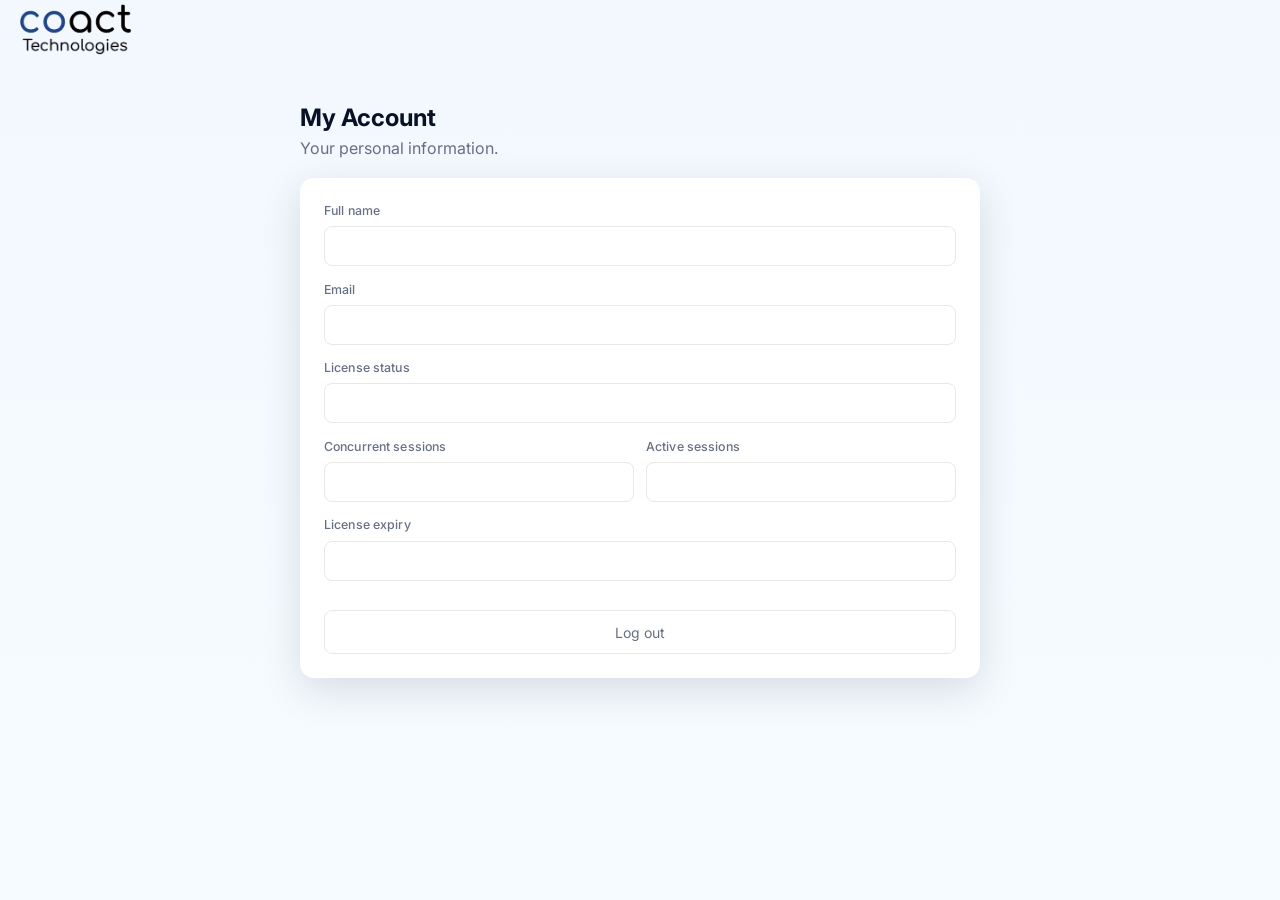
==== account.html @ b87b1633 "Update account.html" ====
<!doctype html>
<html lang="en">
<head>
  <meta charset="utf-8" />
  <meta name="viewport" content="width=device-width,initial-scale=1" />
  <title>My Account – Coact</title>
  <meta name="description" content="Your Coact account" />
  <link rel="stylesheet" href="coact.css" />

  <script defer src="https://cdn.auth0.com/js/auth0-spa-js/2.0/auth0-spa-js.production.js"></script>
</head>
<body>

<header class="container">
  <a class="brand" href="/">
    <div class="logo">
      <img src="./images/logoText.png" alt="Coact Technologies logo" />
    </div>
  </a>
</header>

<main class="container" style="max-width:720px">
  <h2>My Account</h2>
  <p class="muted">Your personal information.</p>

  <div class="panel" style="padding:24px;margin-top:18px">
    <form id="account-form">
      <div class="field">
        <label>Full name</label>
        <input id="full_name" disabled />
      </div>
      <div class="field">
        <label>Email</label>
        <input id="email" disabled />
      </div>
      <div class="field">
        <label>License status</label>
        <input id="license_status" disabled />
      </div>
      <div class="field-row">
        <div class="field">
          <label>Concurrent sessions</label>
          <input id="license_num_sessions" disabled />
        </div>
        <div class="field">
          <label>Active sessions</label>
          <input id="num_current" disabled />
        </div>
      </div>
      <div class="field">
        <label>License expiry</label>
        <input id="license_expires" disabled />
      </div>
      <div id="status" class="alert"></div>
    </form>

    <div style="margin-top:20px;text-align:right">
      <button id="logout-btn" class="btn-secondary">Log out</button>
    </div>
  </div>
</main>

<script>
/*****************************************************************
 * AUTH0 CONFIG (REFRESH TOKEN ENABLED)
 *****************************************************************/
const auth0Config = {
  domain: 'auth.coact.ca',
  clientId: 'PnUGLA2LRadsgi0rwSdWQUEoTM6xAhxT',

  // Enables rotating refresh tokens
  cacheLocation: 'localstorage',
  useRefreshTokens: true,

  authorizationParams: {
    redirect_uri: window.location.origin + '/account.html',
    audience: 'https://api.coact.ca',
    scope: 'openid profile email offline_access'
  }
};

let auth0Client;
let accessToken;

/*****************************************************************
 * AUTH FLOW
 *****************************************************************/
window.addEventListener("load", async () => {
  auth0Client = await window.auth0.createAuth0Client(auth0Config);

  // Handle redirect callback
  if (window.location.search.includes('code=') && window.location.search.includes('state=')) {
    await auth0Client.handleRedirectCallback();
    window.history.replaceState({}, document.title, window.location.pathname);
  }

  // Force login
  if (!await auth0Client.isAuthenticated()) {
    return auth0Client.loginWithRedirect();
  }

  // Silently refresh access token when expired
  accessToken = await auth0Client.getTokenSilently({
    authorizationParams: {
      audience: 'https://api.coact.ca'
    }
  });

  const user = await auth0Client.getUser();

  document.getElementById('full_name').value = user.name || '';
  document.getElementById('email').value = user.email || '';

  loadUserFromAPI();
});

/*****************************************************************
 * BACKEND API
 *****************************************************************/
async function apiFetch(path, options = {}) {
  return fetch(`https://api.coact.ca${path}`, {
    ...options,
    headers: {
      'Content-Type': 'application/json',
      'Authorization': `Bearer ${accessToken}`
    }
  });
}

async function loadUserFromAPI() {
  const res = await apiFetch('/me');

  if (res.status === 404) {
    showStatus('Welcome! Please confirm your details.', 'success');
    enableFields();
    return;
  }

  if (!res.ok) {
    showStatus('Failed to load account', 'error');
    return;
  }

  const user = await res.json();

  license_status.value = user.license_status || 'none';
  license_num_sessions.value = user.license_num_sessions ?? 0;
  num_current.value = user.num_current ?? 0;
  license_expires.value = user.license_expires
    ? new Date(user.license_expires).toLocaleDateString()
    : '—';

  enableFields();
}

function enableFields() {
  document.querySelectorAll('input').forEach(i => i.disabled = false);
}

function showStatus(msg, type) {
  const el = document.getElementById('status');
  el.textContent = msg;
  el.className = `alert visible ${type}`;
}

/*****************************************************************
 * LOGOUT (CLEARS REFRESH TOKENS)
 *****************************************************************/
document.getElementById('logout-btn').onclick = () => {
  auth0Client.logout({
    logoutParams: {
      returnTo: window.location.origin
    }
  });
};
</script>
</body>
</html>
---- coact.css ----
/* ============================================================
   coact.css — Shared stylesheet for Coact Technologies
   Used by: index.html, register.html
   ============================================================ */

/* ── Google Fonts ──────────────────────────────────────────── */
@import url('https://fonts.googleapis.com/css2?family=Inter:wght@300;400;500;600;700&family=Instrument+Serif:ital@0;1&family=DM+Sans:ital,opsz,wght@0,9..40,300;0,9..40,400;0,9..40,500;1,9..40,300&display=swap');

/* ── Design tokens ─────────────────────────────────────────── */
:root {
  /* Brand colours — sourced from index.html */
  --accent:        #00245c;
  --accent-2:      #0f4ea8;
  --accent-tint:   #eef2ff;
  --accent-mid:    #1a5cff;   /* brighter blue for register page CTAs */

  /* Neutrals */
  --text:          #071227;
  --muted:         #667085;
  --text-light:    #999992;
  --rule:          #e8e8e4;

  /* Surfaces */
  --bg:            #f6fbff;
  --bg-gradient:   linear-gradient(180deg, #f3f8ff 0%, var(--bg) 100%);
  --card:          #ffffff;
  --off-white:     #f7f7f5;
  --glass:         rgba(255, 255, 255, 0.55);

  /* States */
  --success:       #1a7a4a;
  --success-tint:  #edf7f2;
  --error:         #c0392b;
  --error-tint:    #fdf2f1;

  /* Geometry */
  --radius:        14px;        /* cards, panels — matches index.html */
  --radius-sm:     8px;         /* inputs, small elements */
  --radius-lg:     18px;        /* large cards — matches index.html --radius */
  --radius-pill:   999px;

  /* Elevation */
  --shadow:        0 12px 40px rgba(2, 10, 23, 0.12);
  --shadow-sm:     0 1px 3px rgba(0,0,0,.06), 0 4px 16px rgba(0,0,0,.05);
  --shadow-lg:     0 2px 8px rgba(0,0,0,.06), 0 12px 40px rgba(0,0,0,.09);

  /* Layout */
  --max-width:     1300px;
  --nav-height:    72px;

  /* Typography */
  --font-sans:     Inter, ui-sans-serif, system-ui, -apple-system, "Segoe UI", Roboto, "Helvetica Neue", Arial;
  --font-serif:    'Instrument Serif', Georgia, serif;
  --font-mono:     'DM Mono', 'Courier New', monospace;
}

/* ── Reset ─────────────────────────────────────────────────── */
*, *::before, *::after { box-sizing: border-box; margin: 0; padding: 0; }
html { font-size: 16px; scroll-behavior: smooth; }
html, body { height: 100%; }

body {
  font-family:              var(--font-sans);
  color:                    var(--text);
  background:               var(--bg-gradient);
  -webkit-font-smoothing:   antialiased;
  -moz-osx-font-smoothing:  grayscale;
  line-height:              1.5;
  overflow-x:               hidden;
}

img { max-width: 100%; display: block; }
a { color: inherit; }

/* ── Layout utilities ──────────────────────────────────────── */
.container {
  width: 100%;
  max-width: var(--max-width);
  margin: 0 auto;
  padding: 28px 20px;
}

/* ── Reveal animation ──────────────────────────────────────── */
.reveal {
  opacity: 0;
  transform: translateY(18px);
  transition: opacity .7s ease, transform .7s cubic-bezier(.2,.9,.2,1);
}
.reveal.visible { opacity: 1; transform: none; }

/* ── Typography ────────────────────────────────────────────── */
.eyebrow {
  display: inline-block;
  font-size: 0.7rem;
  font-weight: 600;
  letter-spacing: 0.12em;
  text-transform: uppercase;
  color: var(--accent-mid);
}

/* Serif display headings (register page) */
.serif { font-family: var(--font-serif); }

.muted { color: var(--muted); }

/* ── Navigation ────────────────────────────────────────────── */
/* Shared top bar used by both pages */
.site-nav {
  height: var(--nav-height);
  display: flex;
  align-items: center;
  justify-content: space-between;
  gap: 16px;
  background: var(--card);
  border-bottom: 1px solid var(--rule);
  padding: 0 28px;
  position: sticky;
  top: 0;
  z-index: 100;
}

header.container {
  height: var(--nav-height);
  display: flex;
  align-items: center;
  justify-content: space-between;
  gap: 16px;
}

.brand {
  display: flex;
  align-items: center;
  gap: 14px;
  text-decoration: none;
  color: inherit;
}
.logo { width: 112px; height: 64px; border-radius: 12px; overflow: hidden; flex: 0 0 112px; }
.brand h1 { font-size: 18px; margin: 0; }
.brand p  { margin: 0; font-size: 12px; color: var(--muted); }

/* Logo mark (register page small square icon) */
.nav-logo {
  display: flex;
  align-items: center;
  gap: 10px;
  text-decoration: none;
  color: var(--text);
}
.nav-logo-mark {
  width: 28px;
  height: 28px;
  background: var(--accent-2);
  border-radius: 6px;
  display: flex;
  align-items: center;
  justify-content: center;
}
.nav-logo-mark svg { width: 16px; height: 16px; fill: white; }
.nav-logo-text { font-weight: 500; font-size: 0.95rem; letter-spacing: -0.01em; }

/* Nav links */
nav a, .nav-links a {
  font-size: 15px;
  color: var(--muted);
  text-decoration: none;
  padding: 10px;
  border-radius: 10px;
}
nav a:hover, .nav-links a:hover { color: var(--accent); }
nav.nav-links {
  margin-left: auto;
}

.nav-back {
  font-size: 0.825rem;
  color: var(--muted);
  text-decoration: none;
  display: flex;
  align-items: center;
  gap: 5px;
  transition: color 0.15s;
}
.nav-back:hover { color: var(--text); }
.nav-back svg { width: 14px; height: 14px; }

/* CTA nav link */
.cta {
  background: linear-gradient(90deg, var(--accent), var(--accent-2));
  color: white !important;
  padding: 10px 14px;
  border-radius: 12px;
}

/* Mobile hamburger */
.nav-toggle {
  display: none;
  background: none;
  border: none;
  font-size: 28px;
  cursor: pointer;
  margin-left: auto;
}

/* ── Buttons ────────────────────────────────────────────────── */
.btn {
  padding: 12px 18px;
  border-radius: 12px;
  border: 0;
  font-weight: 700;
  cursor: pointer;
  font-family: var(--font-sans);
  font-size: 0.9rem;
  display: inline-flex;
  align-items: center;
  justify-content: center;
  gap: 8px;
  transition: opacity 0.15s, transform 0.1s;
}
.btn:active { transform: scale(0.98); }

.btn--solid { background: white; color: var(--accent); }
.btn--ghost { background: transparent; border: 1px solid rgba(255,255,255,0.14); color: white; }

/* Primary filled button (register page) */
.btn-primary {
  width: 100%;
  height: 44px;
  background: var(--accent-2);
  color: white;
  border: none;
  border-radius: var(--radius-sm);
  font-family: var(--font-sans);
  font-size: 0.9rem;
  font-weight: 500;
  cursor: pointer;
  transition: background 0.15s, transform 0.1s;
  display: flex;
  align-items: center;
  justify-content: center;
  gap: 8px;
  letter-spacing: 0.01em;
}
.btn-primary:hover    { background: var(--accent); }
.btn-primary:active   { transform: scale(0.99); }
.btn-primary:disabled { opacity: 0.5; cursor: not-allowed; transform: none; }

/* Secondary outlined button */
.btn-secondary {
  width: 100%;
  height: 44px;
  background: transparent;
  color: var(--muted);
  border: 1.5px solid var(--rule);
  border-radius: var(--radius-sm);
  font-family: var(--font-sans);
  font-size: 0.875rem;
  font-weight: 400;
  cursor: pointer;
  transition: border-color 0.15s, color 0.15s;
  margin-top: 0.6rem;
}
.btn-secondary:hover { border-color: #bbb; color: var(--text); }

/* Loading spinner inside btn-primary */
.spinner {
  width: 16px;
  height: 16px;
  border: 2px solid rgba(255,255,255,0.4);
  border-top-color: white;
  border-radius: 50%;
  animation: spin 0.7s linear infinite;
  display: none;
}
.btn-primary.loading .spinner   { display: block; }
.btn-primary.loading .btn-label { display: none; }
@keyframes spin { to { transform: rotate(360deg); } }

/* ── Hero ───────────────────────────────────────────────────── */
.hero-wrap {
  position: relative;
  height: 50vh;
  min-height: 420px;
  display: block;
}
.hero {
  position: relative;
  height: 100%;
  display: flex;
  align-items: center;
}

/* Parallax layers */
.parallax-layer { position: absolute; left: 0; right: 0; top: 0; bottom: 0; will-change: transform, opacity; }
.layer.bg {
  background: linear-gradient(120deg, rgba(3,16,46,0.9) 0%, rgba(6,34,75,0.75) 60%);
}
.layer.gradient {
  background:
    radial-gradient(60% 40% at 20% 30%, rgba(10,78,190,0.18), transparent 20%),
    radial-gradient(40% 30% at 80% 70%, rgba(6,150,200,0.12), transparent 15%);
  filter: blur(40px);
  opacity: 0.95;
}
.layer.texture {
  background-image: url('https://images.unsplash.com/photo-1534751516642-a1af1ef0b5f9?auto=format&fit=crop&w=1600&q=60');
  background-size: cover;
  background-position: center;
  opacity: 0.06;
  filter: grayscale(40%) blur(2px);
}
.layer.svg { pointer-events: none; }
.svg-art { position: absolute; right: -4%; top: 8%; width: 94%; height: 100%; opacity: 0.9; }

.hero-inner {
  position: relative;
  z-index: 22;
  display: flex;
  align-items: center;
  gap: 40px;
  padding: 28px;
  max-width: 1200px;
  margin: 0 auto;
}
.hero-copy { flex: 1; color: white; max-width: 780px; }

.eyebrow-pill {
  display: inline-block;
  padding: 4px 10px;
  border-radius: var(--radius-pill);
  background: rgba(255,255,255,0.08);
  color: rgba(255,255,255,0.95);
  font-weight: 600;
  font-size: 13px;
}

.small-logo  { width: 100px; height: 56px; border-radius: 12px; overflow: hidden; flex: 0 0 100px; }
.logo-panel       { border-radius: 14px; overflow: hidden; }
.logo-panel-small { border-radius: 14px; overflow: hidden; display: none; }

h1.hero-title {
  font-size: 48px;
  line-height: 1.02;
  margin: 18px 0 12px;
  text-shadow: 0 6px 30px rgba(2,10,23,0.45);
}
p.hero-lead {
  font-size: 18px;
  color: rgba(255,255,255,0.86);
  margin: 0 0 18px;
}
.hero-cta { display: flex; gap: 12px; }

/* Glassmorphism info card inside hero */
.hero-card {
  flex: 0 0 360px;
  background: linear-gradient(180deg, rgba(255,255,255,0.08), rgba(255,255,255,0.04));
  backdrop-filter: blur(6px);
  border-radius: 16px;
  padding: 18px;
  box-shadow: 0 10px 30px rgba(2,10,23,0.3);
  border: 1px solid rgba(255,255,255,0.06);
  color: white;
}
.hero-card h3    { margin: 0 0 8px; }
.hero-card label { display: block; font-size: 13px; color: rgba(255,255,255,0.9); margin-bottom: 6px; }
.hero-card input {
  width: 100%;
  padding: 10px;
  border-radius: 10px;
  border: 1px solid rgba(255,255,255,0.1);
  background: transparent;
  color: white;
}

/* ── Content sections ──────────────────────────────────────── */
section {
  padding: 40px 20px;
  max-width: 1000px;
  margin: 0 auto;
}
section h2  { font-size: 32px; margin: 0 0 12px; }
h3 { margin-top: 32px; }
section p   { color: var(--muted); max-width: 1000px; }
section img { max-width: 100%; max-height: 100%; object-position: center; }

/* ── Panels ─────────────────────────────────────────────────── */
.panel {
  border-radius: 14px;
  overflow: hidden;
  box-shadow: var(--shadow);
  background: white;
}
.panel--media {
  height: 420px;
  display: flex;
  justify-content: center;
  align-items: center;
}

/* ── Cards ──────────────────────────────────────────────────── */
.card {
  background: white;
  border-radius: 16px;
  box-shadow: 0 8px 24px rgba(2,10,23,0.08);
  padding: 16px;
  min-height: 240px;
  display: flex;
  flex-direction: column;
  scroll-snap-align: start;
}
.card img {
  width: 100%;
  height: 140px;
  object-fit: cover;
  border-radius: 12px;
  margin-bottom: 12px;
}
.card h3 { margin: 0 0 8px; font-size: 18px; }
.card p  { color: var(--muted); margin: 0; font-size: 14px; }

.videocard {
  background: white;
  border-radius: 16px;
  box-shadow: 0 8px 24px rgba(2,10,23,0.08);
  padding: 16px;
  min-height: 240px;
  max-width: 80%;
  margin-left: auto;
  margin-right: auto;
  display: flex;
  flex-direction: column;
}

/* Horizontal scroll row */
.hscroll-panel {
  overflow-x: auto;
  padding-bottom: 10px;
  scrollbar-width: thin;
  scroll-snap-type: x mandatory;
}
.hscroll-inner {
  display: grid;
  grid-auto-flow: column;
  grid-auto-columns: minmax(260px, 1fr);
  gap: 20px;
}

/* ── Media / partner cards ─────────────────────────────────── */
.mediacard {
  position: relative;
  border-radius: var(--radius-lg);
  overflow: hidden;
  background: linear-gradient(180deg, #fff 0%, #fafafa 100%);
  box-shadow: var(--shadow);
  transition: transform .18s ease, box-shadow .18s ease;
}
.mediacard a { display: block; text-decoration: none; color: inherit; }
.mediacard:focus-within { outline: 3px solid rgba(59,130,246,0.25); outline-offset: 3px; }
.mediacard img {
  max-width: 100%;
  height: 160px;
  margin-left: auto;
  margin-right: auto;
  object-fit: contain;
  display: block;
  transition: transform .35s ease;
}
.mediacard:hover { transform: translateY(-6px); box-shadow: 0 12px 28px rgba(0,0,0,0.16); }
.mediacard:hover img { transform: scale(1.06); }

.caption {
  padding: .6rem .75rem;
  font-size: .95rem;
  display: flex;
  align-items: center;
  justify-content: space-between;
}
.caption .title { font-weight: 600; }
.meta { font-size: .85rem; color: #555; }

.partner { position: relative; }
.partner img {
  max-width: 100%;
  height: 100px;
  margin-left: auto;
  margin-right: auto;
  margin-bottom: 10px;
  object-fit: contain;
  display: block;
}

/* Research paper meta */
.meta-title   { font-weight: 600; font-size: 15px; margin-bottom: 6px; color: #1a1a1a; }
.meta-authors { font-size: 13px; color: #555; margin-bottom: 4px; }
.meta-venue   { font-size: 13px; font-style: italic; color: #777; }

/* ── Grid layouts ───────────────────────────────────────────── */
.split     { display: grid; grid-template-columns: 1fr 420px; gap: 32px; align-items: center; }
.splitleft { display: grid; grid-template-columns: 1fr 500px; gap: 32px; align-items: center; }

.grid {
  display: grid;
  grid-template-columns: repeat(auto-fit, minmax(240px, 1fr));
  gap: 10px;
  align-items: stretch;
}
.gridpartner {
  display: grid;
  grid-template-columns: repeat(auto-fit, minmax(200px, 1fr));
  gap: 10px;
  align-items: stretch;
}

/* Team */
.team-grid {
  display: grid;
  grid-template-columns: repeat(4, 1fr);
  gap: 10px;
  margin-top: 18px;
}
.member {
  background: white;
  padding: 14px;
  border-radius: 12px;
  box-shadow: 0 8px 24px rgba(2,10,23,0.06);
  text-align: center;
}
.member a {
  display: flex;
  justify-content: center;
  margin-top: 6px;
}
.member a img {
  width: 30%;
  opacity: 0.6;
}

/* ── Contact form ───────────────────────────────────────────── */
.contact-form {
  max-width: 500px;
  margin: 40px auto;
  padding: 32px;
  background: var(--card);
  border-radius: 12px;
  box-shadow: 0 2px 16px rgba(0,0,0,0.1);
}
.contact-form h2 { margin: 0 0 24px; font-size: 1.5rem; color: #111; }

.form-group { display: flex; flex-direction: column; margin-bottom: 16px; }
.form-group label {
  font-size: 0.875rem;
  font-weight: 600;
  color: #444;
  margin-bottom: 6px;
}
.form-group input,
.form-group textarea {
  padding: 10px 14px;
  border: 1px solid #ddd;
  border-radius: 8px;
  font-size: 1rem;
  transition: border-color 0.2s;
  outline: none;
  font-family: var(--font-sans);
}
.form-group input:focus,
.form-group textarea:focus { border-color: var(--accent-2); }
.form-group textarea { resize: vertical; min-height: 120px; }

.contact-form button {
  width: 100%;
  padding: 12px;
  background: var(--accent-2);
  color: #fff;
  border: none;
  border-radius: 8px;
  font-size: 1rem;
  font-weight: 600;
  cursor: pointer;
  margin-top: 8px;
  transition: background 0.2s;
  font-family: var(--font-sans);
}
.contact-form button:hover { background: var(--accent); }

/* ── Footer ─────────────────────────────────────────────────── */
footer.site {
  padding: 40px 20px;
  border-top: 1px solid rgba(2,10,23,0.04);
  color: var(--muted);
  display: flex;
  justify-content: space-between;
  align-items: center;
}

/* ── Register page specific ─────────────────────────────────── */

/* Page shell */
.register-body {
  background: var(--off-white);
  min-height: 100vh;
  display: flex;
  flex-direction: column;
}

/* Sticky register nav */
.register-nav {
  background: var(--card);
  border-bottom: 1px solid var(--rule);
  padding: 0 2rem;
  height: 60px;
  display: flex;
  align-items: center;
  justify-content: space-between;
  position: sticky;
  top: 0;
  z-index: 10;
}

/* Two-column layout */
.register-main {
  flex: 1;
  display: grid;
  grid-template-columns: 1fr 1fr;
  max-width: 1080px;
  margin: 0 auto;
  width: 100%;
  padding: 4rem 2rem;
  gap: 5rem;
  align-items: start;
}

/* Left value column */
.value-col {
  padding-top: 0.5rem;
  position: sticky;
  top: 84px;
}

.value-col h1 {
  font-family: var(--font-sans);
  font-size: 2.0rem;
  line-height: 1.15;
  letter-spacing: -0.02em;
  color: var(--text);
  margin-bottom: 1rem;
}
.value-col h1 em { font-style: italic; color: var(--muted); }

.value-col > p {
  font-size: 0.9rem;
  line-height: 1.7;
  color: var(--muted);
  font-weight: 300;
  max-width: 38ch;
  margin-bottom: 2.5rem;
}

/* Plan cards */
.plans { display: flex; flex-direction: column; gap: 0.75rem; margin-bottom: 2.5rem; }

.plan-card {
  background: var(--card);
  border: 1.5px solid var(--rule);
  border-radius: var(--radius);
  padding: 1.1rem 1.25rem;
  cursor: pointer;
  transition: border-color 0.15s, box-shadow 0.15s;
  position: relative;
  display: block;
}
.plan-card:hover { border-color: #c5d0ff; box-shadow: var(--shadow-sm); }
.plan-card.selected { border-color: var(--accent-2); background: var(--accent-tint); }
.plan-card input[type="radio"] { position: absolute; opacity: 0; pointer-events: none; }

.plan-header { display: flex; justify-content: space-between; align-items: flex-start; margin-bottom: 0.35rem; }
.plan-name   { font-size: 0.875rem; font-weight: 500; color: var(--text); }
.plan-price  { font-size: 0.875rem; font-weight: 500; color: var(--text); }
.plan-price span { font-size: 0.75rem; font-weight: 400; color: var(--text-light); }
.plan-desc   { font-size: 0.78rem; color: var(--muted); font-weight: 300; line-height: 1.5; }

.plan-badge {
  display: inline-block;
  font-size: 0.65rem;
  font-weight: 500;
  letter-spacing: 0.06em;
  text-transform: uppercase;
  background: var(--accent-2);
  color: white;
  padding: 2px 7px;
  border-radius: var(--radius-pill);
  margin-left: 8px;
  vertical-align: middle;
}

/* Trust list */
.trust { display: flex; flex-direction: column; gap: 0.5rem; }
.trust-item {
  display: flex;
  align-items: center;
  gap: 8px;
  font-size: 0.8rem;
  color: var(--muted);
  font-weight: 300;
}
.trust-item svg { width: 14px; height: 14px; flex-shrink: 0; color: var(--accent-2); }

/* Form card */
.form-card {
  background: var(--card);
  border: 1px solid var(--rule);
  border-radius: var(--radius);
  box-shadow: var(--shadow-lg);
  overflow: hidden;
}

/* Step indicators */
.steps { display: flex; border-bottom: 1px solid var(--rule); }
.step {
  flex: 1;
  padding: 0.9rem 1rem;
  display: flex;
  align-items: center;
  gap: 8px;
  font-size: 0.775rem;
  color: var(--text-light);
  font-weight: 400;
  position: relative;
}
.step:not(:last-child)::after {
  content: '';
  position: absolute;
  right: 0; top: 50%;
  transform: translateY(-50%);
  width: 1px;
  height: 60%;
  background: var(--rule);
}
.step.active { color: var(--accent-2); font-weight: 500; }
.step.done   { color: var(--success); }
.step-num {
  width: 20px; height: 20px;
  border-radius: 50%;
  border: 1.5px solid currentColor;
  display: flex;
  align-items: center;
  justify-content: center;
  font-size: 0.65rem;
  flex-shrink: 0;
  font-weight: 600;
}
.step.done .step-num { background: var(--success); border-color: var(--success); color: white; }

/* Form internals */
.form-body { padding: 2rem; }

.form-section { display: none; animation: fadeUp 0.25s ease both; }
.form-section.active { display: block; }
@keyframes fadeUp {
  from { opacity: 0; transform: translateY(8px); }
  to   { opacity: 1; transform: translateY(0); }
}

.form-section h2 {
  font-family: var(--font-sans);
  font-size: 1.04rem;
  letter-spacing: -0.01em;
  margin-bottom: 0.35rem;
}
.form-section .subtitle {
  font-size: 0.825rem;
  color: var(--muted);
  font-weight: 300;
  margin-bottom: 1.75rem;
  line-height: 1.5;
}

/* Fields */
.field-row { display: grid; grid-template-columns: 1fr 1fr; gap: 0.75rem; }
.field { margin-bottom: 0.9rem; }
.field label {
  display: block;
  font-size: 0.775rem;
  font-weight: 500;
  color: var(--muted);
  margin-bottom: 0.35rem;
  letter-spacing: 0.01em;
}
.field input,
.field select {
  width: 100%;
  height: 40px;
  padding: 0 0.85rem;
  border: 1.5px solid var(--rule);
  border-radius: var(--radius-sm);
  font-family: var(--font-sans);
  font-size: 0.875rem;
  color: var(--text);
  background: var(--card);
  transition: border-color 0.15s, box-shadow 0.15s;
  outline: none;
  -webkit-appearance: none;
}
.field input:focus,
.field select:focus {
  border-color: var(--accent-2);
  box-shadow: 0 0 0 3px rgba(15,78,168,0.1);
}
.field input.error { border-color: var(--error); }

.field-error { font-size: 0.73rem; color: var(--error); margin-top: 0.3rem; display: none; }
.field-error.visible { display: block; }

/* Auth0 social button */
.auth0-btn {
  width: 100%;
  height: 42px;
  background: var(--card);
  border: 1.5px solid var(--rule);
  border-radius: var(--radius-sm);
  font-family: var(--font-sans);
  font-size: 0.875rem;
  font-weight: 500;
  color: var(--text);
  cursor: pointer;
  display: flex;
  align-items: center;
  justify-content: center;
  gap: 10px;
  transition: border-color 0.15s, box-shadow 0.15s;
  text-decoration: none;
  margin-bottom: 1.25rem;
}
.auth0-btn:hover { border-color: #bbb; box-shadow: var(--shadow-sm); }
.auth0-btn svg  { width: 18px; height: 18px; flex-shrink: 0; }

.divider {
  display: flex;
  align-items: center;
  gap: 0.75rem;
  margin-bottom: 1.25rem;
  color: var(--text-light);
  font-size: 0.75rem;
}
.divider::before, .divider::after { content: ''; flex: 1; height: 1px; background: var(--rule); }

/* Alert banners */
.alert {
  padding: 0.8rem 1rem;
  border-radius: var(--radius-sm);
  font-size: 0.825rem;
  margin-bottom: 1.25rem;
  display: none;
  line-height: 1.5;
}
.alert.visible { display: block; }
.alert.success { background: var(--success-tint); color: var(--success); border: 1px solid #b5dfc8; }
.alert.error   { background: var(--error-tint);   color: var(--error);   border: 1px solid #f0c4c0; }

/* Plan summary (step 2) */
.plan-summary {
  background: var(--accent-tint);
  border: 1px solid #c5d0ff;
  border-radius: var(--radius-sm);
  padding: 0.85rem 1rem;
  margin-bottom: 1.5rem;
  display: flex;
  justify-content: space-between;
  align-items: center;
}
.plan-summary-name  { font-size: 0.825rem; font-weight: 500; color: var(--text); }
.plan-summary-price { font-size: 0.825rem; color: var(--muted); }
.plan-summary-change {
  font-size: 0.75rem;
  color: var(--accent-2);
  cursor: pointer;
  text-decoration: underline;
  background: none;
  border: none;
  font-family: inherit;
}
.plan-summary-change:hover { color: var(--accent); }

/* Chargebee hosted field placeholders */
.cb-field {
  height: 40px;
  border: 1.5px solid var(--rule);
  border-radius: var(--radius-sm);
  padding: 0 0.85rem;
  display: flex;
  align-items: center;
  font-size: 0.875rem;
  color: var(--text-light);
  margin-bottom: 0.9rem;
  background: var(--card);
  transition: border-color 0.15s;
  cursor: text;
}
.cb-row { display: grid; grid-template-columns: 1fr 1fr; gap: 0.75rem; }

.secure-badge {
  display: flex;
  align-items: center;
  justify-content: center;
  gap: 6px;
  font-size: 0.73rem;
  color: var(--text-light);
  margin-top: 1rem;
}
.secure-badge svg { width: 12px; height: 12px; }

/* Success state */
.success-state { text-align: center; padding: 2.5rem 1rem; }
.success-icon {
  width: 56px; height: 56px;
  background: var(--success-tint);
  border-radius: 50%;
  display: flex;
  align-items: center;
  justify-content: center;
  margin: 0 auto 1.25rem;
}
.success-icon svg { width: 28px; height: 28px; color: var(--success); }
.success-state h2 {
  font-family: var(--font-serif);
  font-size: 1.5rem;
  letter-spacing: -0.01em;
  margin-bottom: 0.5rem;
}
.success-state p {
  font-size: 0.85rem;
  color: var(--muted);
  font-weight: 300;
  line-height: 1.6;
  max-width: 30ch;
  margin: 0 auto 1.75rem;
}

.license-box {
  background: var(--off-white);
  border: 1px solid var(--rule);
  border-radius: var(--radius-sm);
  padding: 0.85rem 1.1rem;
  margin-bottom: 1.5rem;
  display: flex;
  align-items: center;
  justify-content: space-between;
  gap: 1rem;
}
.license-key { font-family: var(--font-mono); font-size: 0.85rem; color: var(--text); letter-spacing: 0.05em; }

.copy-btn {
  background: none;
  border: 1px solid var(--rule);
  border-radius: var(--radius-sm);
  padding: 4px 10px;
  font-family: var(--font-sans);
  font-size: 0.73rem;
  color: var(--muted);
  cursor: pointer;
  transition: all 0.15s;
  white-space: nowrap;
}
.copy-btn:hover { border-color: #bbb; color: var(--text); }
.copy-btn.copied { color: var(--success); border-color: var(--success); }

.next-steps {
  text-align: left;
  background: var(--off-white);
  border-radius: var(--radius-sm);
  padding: 1rem 1.1rem;
}
.next-steps p { font-size: 0.775rem; font-weight: 500; color: var(--muted); margin-bottom: 0.6rem; max-width: none; }
.next-steps ol { padding-left: 1.1rem; display: flex; flex-direction: column; gap: 0.3rem; }
.next-steps li { font-size: 0.8rem; color: var(--muted); font-weight: 300; line-height: 1.5; }

/* Terms / small print */
.terms { font-size: 0.73rem; color: var(--text-light); text-align: center; margin-top: 1rem; line-height: 1.5; }
.terms a { color: var(--muted); }

/* ── Responsive ─────────────────────────────────────────────── */
@media (max-width: 1000px) {
  .split         { grid-template-columns: 1fr; }
  .splitleft     { grid-template-columns: 1fr; }
  .videocard     { max-width: 100%; }
  .team-grid     { grid-template-columns: repeat(2, 1fr); }
  .hero-inner    { flex-direction: column; align-items: flex-start; }
  .hero-card     { width: 100%; }
  .logo-panel       { display: none; }
  .logo-panel-small { display: block; }
  .mediacard img { height: 200px; }
  h1.hero-title  { font-size: 36px; }
}

@media (max-width: 760px) {
  .register-main  { grid-template-columns: 1fr; gap: 2rem; padding: 2rem 1rem; }
  .value-col      { position: static; }
  .field-row      { grid-template-columns: 1fr; }
  .cb-row         { grid-template-columns: 1fr; }
}

@media (max-width: 750px) {
  header nav.nav-links {
    display: none;
    flex-direction: column;
    position: absolute;
    top: 70px; right: 20px;
    background: white;
    padding: 15px 20px;
    border-radius: 12px;
    box-shadow: var(--shadow);
    z-index: 999;
    overflow: hidden;
    max-height: 0;
    opacity: 0;
    padding-top: 0;
    padding-bottom: 0;
    transition: max-height 0.25s ease, opacity 0.25s ease, padding 0.25s ease;
  }
  body.menu-open header nav.nav-links {
    display: flex;
    max-height: 500px;
    opacity: 1;
    padding-top: 15px;
    padding-bottom: 15px;
  }
  .nav-toggle { display: block; }
}

@media (max-width: 600px) {
  header { padding: 10px; }
  .logo  { width: 110px; height: 60px; }
  h1.hero-title { font-size: 28px; }
}

/* Paragraph spacing */
p {
  margin: 0 0 1em;
}

/* List spacing + indentation */
ul {
  padding-left: 1.5em;
  margin: 1em 0;
}

li {
  margin-bottom: 0.4em;
}

.account-menu {
  position: relative;
  flex-shrink: 0;
}

.account-btn {
  width: 36px;
  height: 36px;
  border-radius: 50%;
  border: 1.5px solid var(--rule, #e8e8e4);
  background: white;
  cursor: pointer;
  display: flex;
  align-items: center;
  justify-content: center;
  color: var(--muted, #667085);
  transition: border-color 0.15s, color 0.15s, box-shadow 0.15s;
  padding: 0;
}
.account-btn svg {
  width: 18px;
  height: 18px;
}
.account-btn:hover,
.account-btn[aria-expanded="true"] {
  border-color: var(--accent-2, #0f4ea8);
  color: var(--accent-2, #0f4ea8);
  box-shadow: 0 0 0 3px rgba(15, 78, 168, 0.1);
}

.account-dropdown {
  position: absolute;
  top: calc(100% + 10px);
  right: 0;
  background: white;
  border: 1px solid var(--rule, #e8e8e4);
  border-radius: 10px;
  box-shadow: 0 4px 6px rgba(0,0,0,0.05), 0 10px 30px rgba(2,10,23,0.12);
  min-width: 148px;
  padding: 6px;
  opacity: 0;
  transform: translateY(-6px);
  pointer-events: none;
  transition: opacity 0.15s ease, transform 0.15s ease;
  z-index: 200;
}
.account-dropdown.open {
  opacity: 1;
  transform: translateY(0);
  pointer-events: auto;
}

.account-dropdown a {
  display: flex;
  align-items: center;
  gap: 9px;
  padding: 9px 11px;
  border-radius: 7px;
  font-size: 0.875rem;
  font-weight: 500;
  color: var(--text, #071227);
  text-decoration: none;
  transition: background 0.1s;
  white-space: nowrap;
}
.account-dropdown a svg {
  width: 15px;
  height: 15px;
  flex-shrink: 0;
  color: var(--muted, #667085);
}
.account-dropdown a:hover {
  background: var(--off-white, #f7f7f5);
}
.account-dropdown a:last-child {
  color: var(--accent-2, #0f4ea8);
  font-weight: 600;
}
.account-dropdown a:last-child svg {
  color: var(--accent-2, #0f4ea8);
}

/* Divider between items */
.account-dropdown a:not(:last-child) {
  margin-bottom: 2px;
}
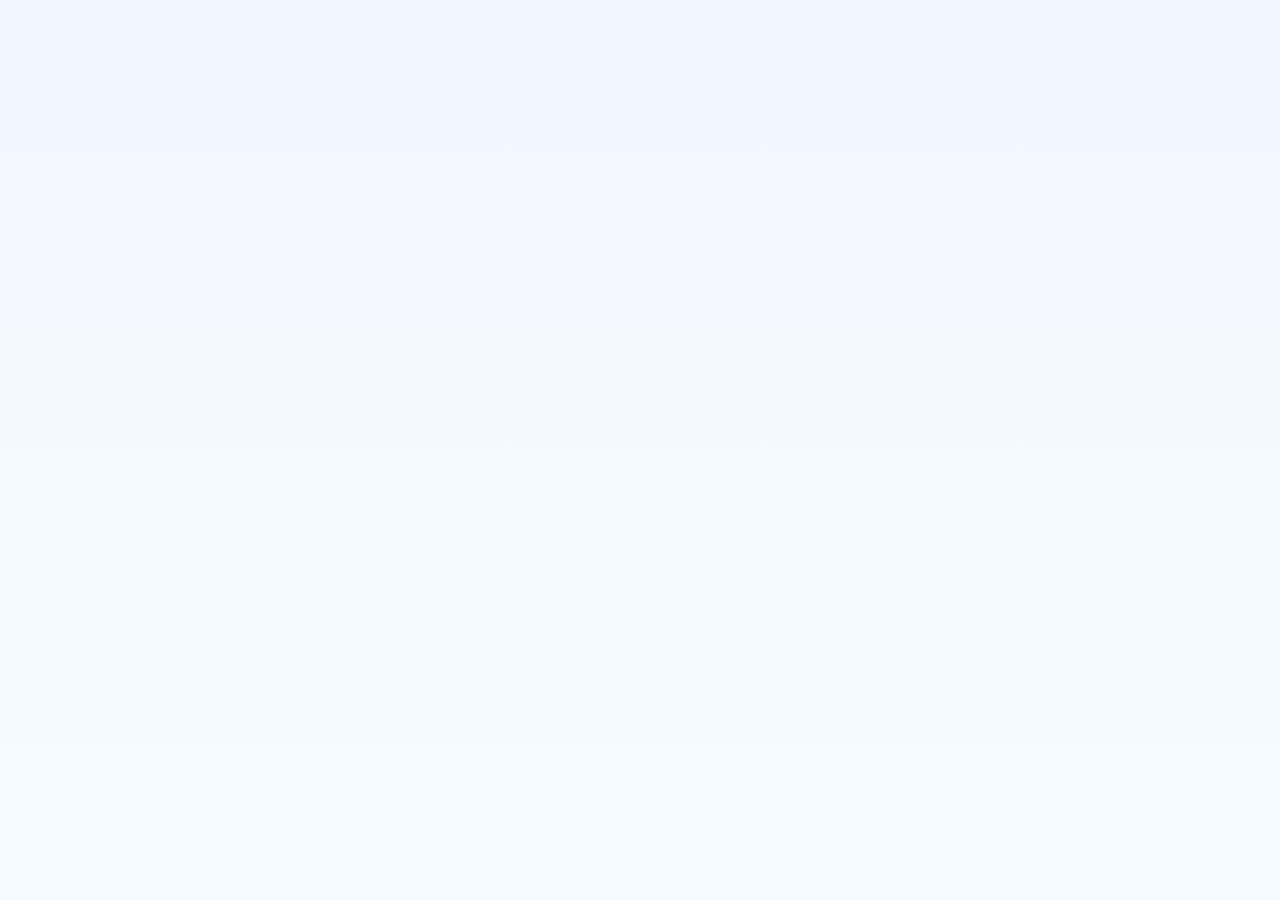
==== commit 32f0c5a8: "Added ability to edit name" ====
--- a/account.html
+++ b/account.html
@@ -9,6 +9,13 @@
 
   <script defer src="https://cdn.auth0.com/js/auth0-spa-js/2.0/auth0-spa-js.production.js"></script>
 </head>
+
+<style>
+  body {
+    visibility: hidden;
+  }
+</style>
+
 <body>
 
 <header class="container">
@@ -53,7 +60,9 @@
       </div>
       <div id="status" class="alert"></div>
     </form>
-
+    <div style="margin-top:20px;text-align:right">
+      <button id="save-btn" class="btn-secondary" disabled>Save Changes</button>
+    </div>
     <div style="margin-top:20px;text-align:right">
       <button id="logout-btn" class="btn-secondary">Log out</button>
     </div>
@@ -79,8 +88,44 @@
   }
 };
 
+const fields = {
+  fullName: document.getElementById("full_name"),
+  email: document.getElementById("email"),
+  licenseStatus: document.getElementById("license_status"),
+  licenseNumSessions: document.getElementById("license_num_sessions"),
+  numCurrent: document.getElementById("num_current"),
+  licenseExpires: document.getElementById("license_expires"),
+};
+
 let auth0Client;
 let accessToken;
+let originalData = {};
+
+function snapshotForm() {
+  originalData = {
+    full_name: fields.fullName.value,
+    email: fields.email.value,
+    license_status: fields.licenseStatus.value,
+    license_num_sessions: fields.licenseNumSessions.value,
+    num_current: fields.numCurrent.value,
+    license_expires: fields.licenseExpires.value
+  };
+}
+
+function hasChanges() {
+  return (
+    fields.fullName.value !== originalData.full_name ||
+    fields.email.value !== originalData.email ||
+    fields.licenseStatus.value !== originalData.license_status ||
+    fields.licenseNumSessions.value !== originalData.license_num_sessions ||
+    fields.numCurrent.value !== originalData.num_current ||
+    fields.licenseExpires.value !== originalData.license_expires
+  );
+}
+
+function updateSaveButton() {
+  document.getElementById('save-btn').disabled = !hasChanges();
+}
 
 /*****************************************************************
  * AUTH FLOW
@@ -108,10 +153,14 @@
 
   const user = await auth0Client.getUser();
 
-  document.getElementById('full_name').value = user.name || '';
-  document.getElementById('email').value = user.email || '';
-
+  document.body.style.visibility = "visible";
+  fields.email.value = user.email || '';
   loadUserFromAPI();
+  snapshotForm();
+
+  document.querySelectorAll("input").forEach(input => {
+    input.addEventListener("input", updateSaveButton);
+  });
 });
 
 /*****************************************************************
@@ -143,29 +192,26 @@
 
   const user = await res.json();
 
-  license_status.value = user.license_status || 'none';
-  license_num_sessions.value = user.license_num_sessions ?? 0;
-  num_current.value = user.num_current ?? 0;
-  license_expires.value = user.license_expires
-    ? new Date(user.license_expires).toLocaleDateString()
-    : '—';
+  fields.full_name.value = user.full_name || '';
+  fields.license_status.value = user.license_status || '';
+  fields.license_num_sessions.value = user.license_num_sessions || 0;
+  fields.num_current.value = user.num_current || 0;
+  fields.license_expires.value = new Date(user.license_expires).toLocaleDateString() || '-';
 
   enableFields();
 }
 
 function enableFields() {
-  document.querySelectorAll('input').forEach(i => i.disabled = false);
+  //fields.email.disabled = false;
+  fields.fullName.disabled = false;
 }
 
 function showStatus(msg, type) {
-  const el = document.getElementById('status');
+  const el = fields.status;
   el.textContent = msg;
   el.className = `alert visible ${type}`;
 }
 
-/*****************************************************************
- * LOGOUT (CLEARS REFRESH TOKENS)
- *****************************************************************/
 document.getElementById('logout-btn').onclick = () => {
   auth0Client.logout({
     logoutParams: {
@@ -173,6 +219,29 @@
     }
   });
 };
+
+document.getElementById("save-btn").addEventListener("click", async () => {
+  const payload = {
+    full_name: fields.fullName.value,
+    email: fields.email.value,
+  };
+
+  const res = await apiFetch("/newuser", {
+    method: "POST",
+    body: JSON.stringify(payload)
+  });
+
+  if (!res.ok) {
+    showStatus("Failed to save", "error");
+    return;
+  }
+
+  showStatus("Saved successfully", "success");
+
+  // Reset baseline so button disables again
+  snapshotForm();
+  updateSaveButton();
+});
 </script>
 </body>
 </html>
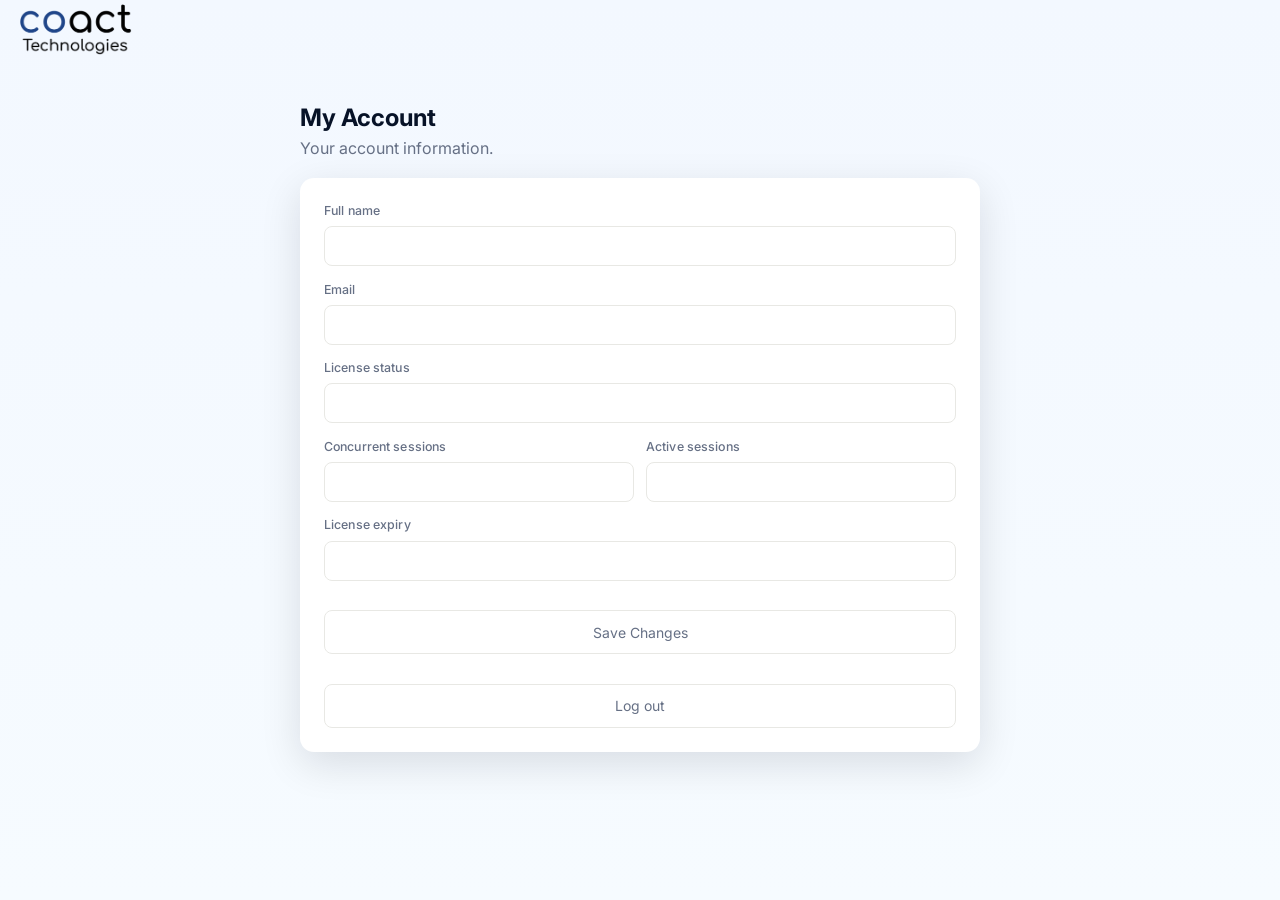
==== commit 25c8f2dd: "Update account.html" ====
--- a/account.html
+++ b/account.html
@@ -28,7 +28,7 @@
 
 <main class="container" style="max-width:720px">
   <h2>My Account</h2>
-  <p class="muted">Your personal information.</p>
+  <p class="muted">Your account information.</p>
 
   <div class="panel" style="padding:24px;margin-top:18px">
     <form id="account-form">
@@ -131,36 +131,46 @@
  * AUTH FLOW
  *****************************************************************/
 window.addEventListener("load", async () => {
-  auth0Client = await window.auth0.createAuth0Client(auth0Config);
-
-  // Handle redirect callback
-  if (window.location.search.includes('code=') && window.location.search.includes('state=')) {
-    await auth0Client.handleRedirectCallback();
-    window.history.replaceState({}, document.title, window.location.pathname);
-  }
-
-  // Force login
-  if (!await auth0Client.isAuthenticated()) {
-    return auth0Client.loginWithRedirect();
-  }
-
-  // Silently refresh access token when expired
-  accessToken = await auth0Client.getTokenSilently({
-    authorizationParams: {
-      audience: 'https://api.coact.ca'
-    }
-  });
-
-  const user = await auth0Client.getUser();
-
-  document.body.style.visibility = "visible";
-  fields.email.value = user.email || '';
-  loadUserFromAPI();
-  snapshotForm();
-
-  document.querySelectorAll("input").forEach(input => {
-    input.addEventListener("input", updateSaveButton);
-  });
+  try {
+    auth0Client = await window.auth0.createAuth0Client(auth0Config);
+  
+    // Handle redirect callback
+    if (window.location.search.includes('code=') && window.location.search.includes('state=')) {
+      await auth0Client.handleRedirectCallback();
+      window.history.replaceState({}, document.title, window.location.pathname);
+    }
+
+    // Force login
+    if (!await auth0Client.isAuthenticated()) {
+      return auth0Client.loginWithRedirect();
+    }
+  
+    // Silently refresh access token when expired
+    accessToken = await auth0Client.getTokenSilently({
+      authorizationParams: {
+        audience: 'https://api.coact.ca'
+      }
+    });
+
+    const user = await auth0Client.getUser();
+
+    document.body.style.visibility = "visible";
+    fields.email.value = user.email || '';
+    loadUserFromAPI();
+    snapshotForm();
+
+    document.getElementById('save-btn').disabled = true;
+  } catch (err) {
+    console.error("Auth error:", err);
+    // Clear any stale Auth0 state and force a fresh login
+    try {
+      localStorage.clear(); // or selectively clear Auth0 keys
+      await auth0Client.loginWithRedirect();
+    } catch {
+      // Last resort — show the page so the user isn't stuck on a blank screen
+      document.body.style.visibility = "visible";
+    }
+  }
 });
 
 /*****************************************************************
@@ -179,7 +189,7 @@
 async function loadUserFromAPI() {
   const res = await apiFetch('/me');
 
-  if (res.status === 404) {
+  if (res.status === 400) {
     showStatus('Welcome! Please confirm your details.', 'success');
     enableFields();
     return;
@@ -192,11 +202,11 @@
 
   const user = await res.json();
 
-  fields.full_name.value = user.full_name || '';
-  fields.license_status.value = user.license_status || '';
-  fields.license_num_sessions.value = user.license_num_sessions || 0;
-  fields.num_current.value = user.num_current || 0;
-  fields.license_expires.value = new Date(user.license_expires).toLocaleDateString() || '-';
+  fields.fullName.value = user.full_name || '';
+  fields.licenseStatus.value = user.license_status || '';
+  fields.licenseNumSessions.value = user.license_num_sessions || 0;
+  fields.numCurrent.value = user.num_current || 0;
+  fields.licenseExpires.value = new Date(user.license_expires * 1000).toLocaleDateString() || '-';
 
   enableFields();
 }
@@ -207,10 +217,14 @@
 }
 
 function showStatus(msg, type) {
-  const el = fields.status;
+  const el = document.getElementById('status');
   el.textContent = msg;
   el.className = `alert visible ${type}`;
 }
+
+document.querySelectorAll("input").forEach(input => {
+    input.addEventListener("input", updateSaveButton);
+  });
 
 document.getElementById('logout-btn').onclick = () => {
   auth0Client.logout({
